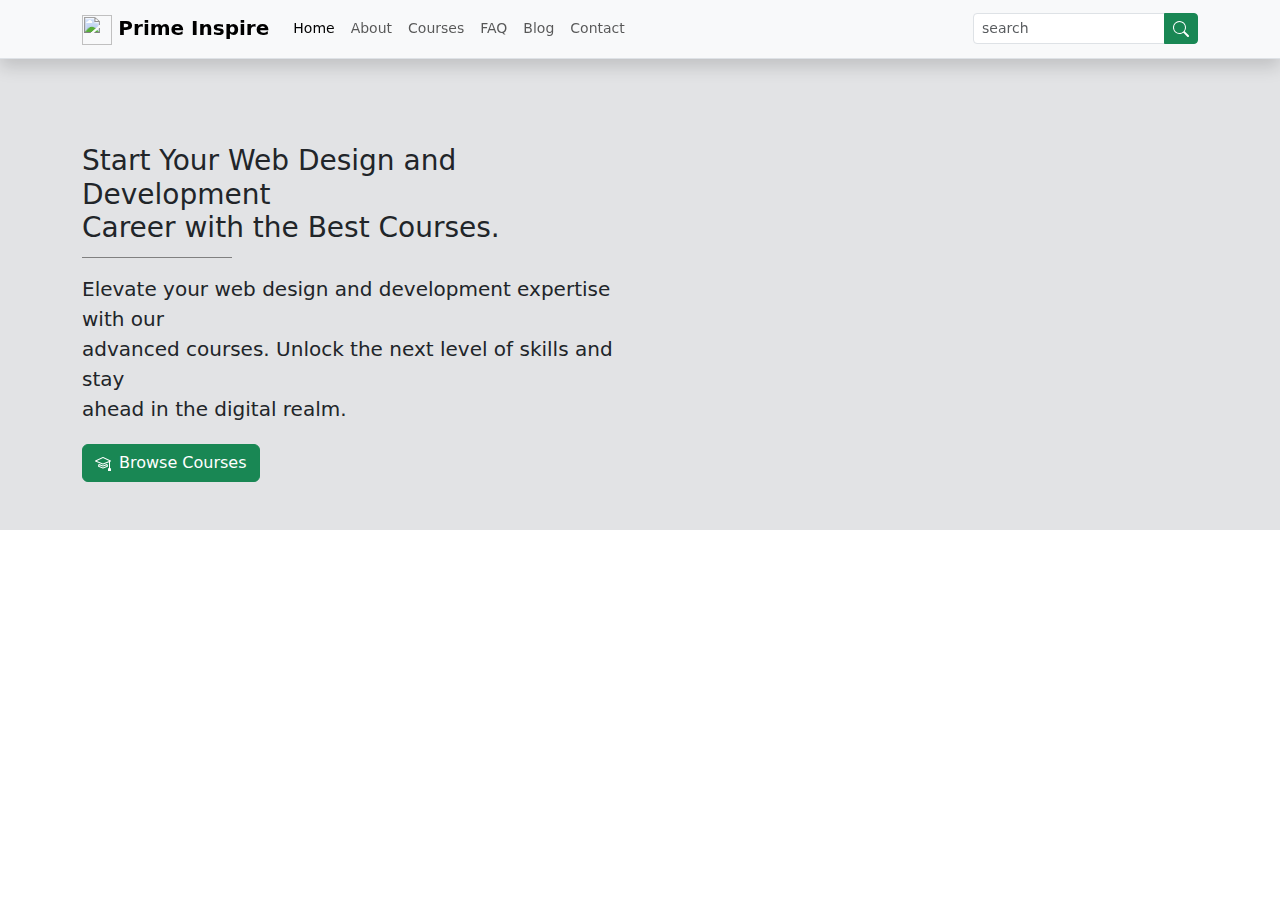
==== Education_03/index.html @ b8c3d1b9 "responsive home banner" ====
<!DOCTYPE html>
<html lang="en">
<head>
    <meta charset="UTF-8">
    <meta name="viewport" content="width=device-width, initial-scale=1.0">
    <title>Home</title>
    <link rel="stylesheet" href="https://cdn.jsdelivr.net/npm/bootstrap@5.3.2/dist/css/bootstrap.min.css">
    <link rel="stylesheet" href="style.css">
</head>
<body>
    <!-- Navbar -->
    <nav class="navbar navbar-expand-lg shadow bg-light fixed-top border-bottom small blur-filter">
        <div class="container">
            <a href="index.html" class="navbar-brand">
                <img class="" src="https://i0.wp.com/primeinspire.com/wp-content/uploads/2021/06/Logo.png" alt="">
                <strong>Prime Inspire</strong>
            </a>
            <button
                class="navbar-toggler border-0"
                type="button"
                data-bs-toggle="collapse"
                data-bs-target="#navbar-content"
                aria-controls="navbar-content"
                aria-expanded="false"
                aria-label="Toggle Navigation"

            >
            <span class="navbar-toggler-icon"></span>

            </button>

            <div class="collapse navbar-collapse" id="navbar-content">
                <ul class="navbar-nav me-auto mb-2 mb-lg-0">
                    <li class="nav-item">
                        <a href="index.html" class="nav-link active" aria-current="page">Home</a>
                    </li>
                    <li class="nav-item">
                        <a href="about.html" class="nav-link">About</a>
                    </li>
                    <li class="nav-item">
                        <a href="courses.html" class="nav-link">Courses</a>
                    </li>
                    <li class="nav-item">
                        <a href="faq.html" class="nav-link">FAQ</a>
                    </li>
                    <li class="nav-item">
                        <a href="blog.html" class="nav-link">Blog</a>
                    </li>
                    <li class="nav-item">
                        <a href="contact.html" class="nav-link">Contact</a>
                    </li>
                </ul>
                <form action="" class="d-flex">
                    <div class="input-group">
                        <input type="search" class="form-control form-control-sm" placeholder="search"  name="" id="">
                        <button type="submit" class="btn btn-sm btn-success"><svg xmlns="http://www.w3.org/2000/svg" width="16" height="16" fill="currentColor" class="bi bi-search" viewBox="0 0 16 16">
                            <path d="M11.742 10.344a6.5 6.5 0 1 0-1.397 1.398h-.001c.03.04.062.078.098.115l3.85 3.85a1 1 0 0 0 1.415-1.414l-3.85-3.85a1.007 1.007 0 0 0-.115-.1zM12 6.5a5.5 5.5 0 1 1-11 0 5.5 5.5 0 0 1 11 0"/>
                          </svg></button>
                    </div>
                </form>
            </div>
        </div>
    </nav>

    <!-- Home banner -->
    <section class="my-5 bg-secondary-subtle">
        <div class="container">
            <div class="row my-5 g-2">
                <div class="col-md-6 my-2 my-md-5 ">
                    <h1 class="fw-light fs-3 pt-5 pb-1">Start Your Web Design and Development<br> Career with the Best Courses.</h1>
                    <div  style="width:150px; height:1px; background-color:grey;"></div>
                    <p class="pt-3 pb-1 fs-5 fw-light">Elevate your web design and development expertise with our<br> advanced courses. Unlock the next level of skills and stay<br>ahead in the digital realm.</p>
                    <button type="button" class="btn btn-md btn-success "><svg class="me-2" xmlns="http://www.w3.org/2000/svg" width="16" height="16" fill="currentColor" class="bi bi-mortarboard" viewBox="0 0 16 16">
                        <path d="M8.211 2.047a.5.5 0 0 0-.422 0l-7.5 3.5a.5.5 0 0 0 .025.917l7.5 3a.5.5 0 0 0 .372 0L14 7.14V13a1 1 0 0 0-1 1v2h3v-2a1 1 0 0 0-1-1V6.739l.686-.275a.5.5 0 0 0 .025-.917l-7.5-3.5ZM8 8.46 1.758 5.965 8 3.052l6.242 2.913z"/>
                        <path d="M4.176 9.032a.5.5 0 0 0-.656.327l-.5 1.7a.5.5 0 0 0 .294.605l4.5 1.8a.5.5 0 0 0 .372 0l4.5-1.8a.5.5 0 0 0 .294-.605l-.5-1.7a.5.5 0 0 0-.656-.327L8 10.466zm-.068 1.873.22-.748 3.496 1.311a.5.5 0 0 0 .352 0l3.496-1.311.22.748L8 12.46l-3.892-1.556Z"/>
                      </svg>Browse Courses</button>
                </div>
                <div class="col-md-6 mt-2 mb-5 my-md-5 d-flex justify-items-center align-items-center">
                    <img class="rounded img-fluid" src="https://source.unsplash.com/random/700x350" alt="">
                </div>
            </div>
        </div>
        
    </section>
    <script src="https://cdn.jsdelivr.net/npm/bootstrap@5.3.2/dist/js/bootstrap.bundle.min.js"></script>
</body>
</html>
---- Education_03/style.css ----
.navbar-brand img{
width: 30px;
height: 30px;

}
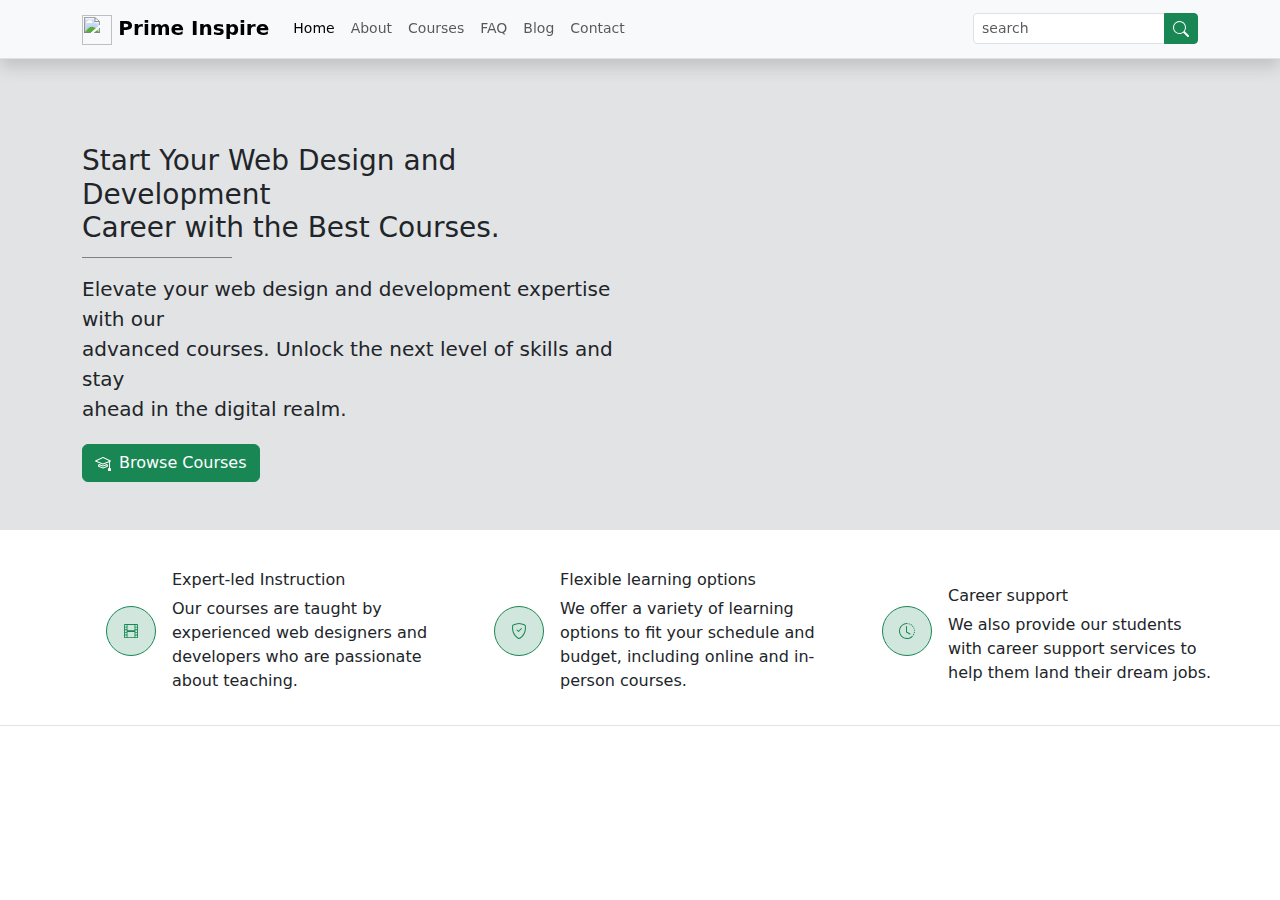
==== commit 28f521a5: "Home facility" ====
--- a/Education_03/index.html
+++ b/Education_03/index.html
@@ -63,9 +63,9 @@
     </nav>
 
     <!-- Home banner -->
-    <section class="my-5 bg-secondary-subtle">
+    <section class="mt-5 bg-secondary-subtle">
         <div class="container">
-            <div class="row my-5 g-2">
+            <div class="row mt-5 mb-4 g-2">
                 <div class="col-md-6 my-2 my-md-5 ">
                     <h1 class="fw-light fs-3 pt-5 pb-1">Start Your Web Design and Development<br> Career with the Best Courses.</h1>
                     <div  style="width:150px; height:1px; background-color:grey;"></div>
@@ -80,8 +80,56 @@
                 </div>
             </div>
         </div>
+    </section>
+
+    <!-- home facility -->
+    <section >
+        <div class="container">
+            <div class="row gx-5">
+                <div class="col-12 col-md-4 d-flex justify-content-around align-items-center px-5 ">
+                    <div class="col-1 rounded-pill bg-success-subtle d-flex justify-content-center align-items-center border border-1 border-success" style="width:50px; height:50px;">
+                        <svg class="text-success" xmlns="http://www.w3.org/2000/svg" width="14" height="14" fill="currentColor" class="bi bi-film" viewBox="0 0 16 16">
+                            <path d="M0 1a1 1 0 0 1 1-1h14a1 1 0 0 1 1 1v14a1 1 0 0 1-1 1H1a1 1 0 0 1-1-1zm4 0v6h8V1zm8 8H4v6h8zM1 1v2h2V1zm2 3H1v2h2zM1 7v2h2V7zm2 3H1v2h2zm-2 3v2h2v-2zM15 1h-2v2h2zm-2 3v2h2V4zm2 3h-2v2h2zm-2 3v2h2v-2zm2 3h-2v2h2z"/>
+                          </svg>
+                    </div>
+                    <div class=" col-11 ms-3 mt-3">
+                        <h1 class="fs-6">Expert-led Instruction</h1>
+                        <p class=" fw-light">Our courses are taught by experienced web designers and developers who are passionate about teaching.</p>
+                    </div>
+                </div>
+
+                <div class="col-12 col-md-4 d-flex justify-content-around align-items-center px-5 ">
+                    <div class="col-1  rounded-pill bg-success-subtle d-flex justify-content-center align-items-center border border-1 border-success" style="width:50px; height:50px;">
+                        <svg class="text-success" xmlns="http://www.w3.org/2000/svg" width="16" height="16" fill="currentColor" class="bi bi-shield-check" viewBox="0 0 16 16">
+                            <path d="M5.338 1.59a61.44 61.44 0 0 0-2.837.856.481.481 0 0 0-.328.39c-.554 4.157.726 7.19 2.253 9.188a10.725 10.725 0 0 0 2.287 2.233c.346.244.652.42.893.533.12.057.218.095.293.118a.55.55 0 0 0 .101.025.615.615 0 0 0 .1-.025c.076-.023.174-.061.294-.118.24-.113.547-.29.893-.533a10.726 10.726 0 0 0 2.287-2.233c1.527-1.997 2.807-5.031 2.253-9.188a.48.48 0 0 0-.328-.39c-.651-.213-1.75-.56-2.837-.855C9.552 1.29 8.531 1.067 8 1.067c-.53 0-1.552.223-2.662.524zM5.072.56C6.157.265 7.31 0 8 0s1.843.265 2.928.56c1.11.3 2.229.655 2.887.87a1.54 1.54 0 0 1 1.044 1.262c.596 4.477-.787 7.795-2.465 9.99a11.775 11.775 0 0 1-2.517 2.453 7.159 7.159 0 0 1-1.048.625c-.28.132-.581.24-.829.24s-.548-.108-.829-.24a7.158 7.158 0 0 1-1.048-.625 11.777 11.777 0 0 1-2.517-2.453C1.928 10.487.545 7.169 1.141 2.692A1.54 1.54 0 0 1 2.185 1.43 62.456 62.456 0 0 1 5.072.56"/>
+                            <path d="M10.854 5.146a.5.5 0 0 1 0 .708l-3 3a.5.5 0 0 1-.708 0l-1.5-1.5a.5.5 0 1 1 .708-.708L7.5 7.793l2.646-2.647a.5.5 0 0 1 .708 0z"/>
+                          </svg>
+                    </div>
+                    <div class=" col-11  ms-3 mt-3">
+                        <h1 class="fs-6">Flexible learning options</h1>
+                        <p class=" fw-light">We offer a variety of learning options to fit your schedule and budget, including online and in-person courses.</p>
+                    </div>
+                </div>
+                <div class="col-12 col-md-4 d-flex justify-content-around align-items-center  px-5">
+                    <div class="col-1 rounded-pill bg-success-subtle d-flex justify-content-center align-items-center border border-1 border-success" style="width:50px; height:50px;">
+                        <svg class="text-success" xmlns="http://www.w3.org/2000/svg" width="16" height="16" fill="currentColor" class="bi bi-clock-history" viewBox="0 0 16 16">
+                            <path d="M8.515 1.019A7 7 0 0 0 8 1V0a8 8 0 0 1 .589.022zm2.004.45a7.003 7.003 0 0 0-.985-.299l.219-.976c.383.086.76.2 1.126.342zm1.37.71a7.01 7.01 0 0 0-.439-.27l.493-.87a8.025 8.025 0 0 1 .979.654l-.615.789a6.996 6.996 0 0 0-.418-.302zm1.834 1.79a6.99 6.99 0 0 0-.653-.796l.724-.69c.27.285.52.59.747.91l-.818.576zm.744 1.352a7.08 7.08 0 0 0-.214-.468l.893-.45a7.976 7.976 0 0 1 .45 1.088l-.95.313a7.023 7.023 0 0 0-.179-.483m.53 2.507a6.991 6.991 0 0 0-.1-1.025l.985-.17c.067.386.106.778.116 1.17l-1 .025zm-.131 1.538c.033-.17.06-.339.081-.51l.993.123a7.957 7.957 0 0 1-.23 1.155l-.964-.267c.046-.165.086-.332.12-.501zm-.952 2.379c.184-.29.346-.594.486-.908l.914.405c-.16.36-.345.706-.555 1.038l-.845-.535m-.964 1.205c.122-.122.239-.248.35-.378l.758.653a8.073 8.073 0 0 1-.401.432l-.707-.707z"/>
+                            <path d="M8 1a7 7 0 1 0 4.95 11.95l.707.707A8.001 8.001 0 1 1 8 0z"/>
+                            <path d="M7.5 3a.5.5 0 0 1 .5.5v5.21l3.248 1.856a.5.5 0 0 1-.496.868l-3.5-2A.5.5 0 0 1 7 9V3.5a.5.5 0 0 1 .5-.5"/>
+                          </svg>
+                    </div>
+                    <div class=" col-11 ms-3 mt-4">
+                        <h1 class="fs-6">Career support</h1>
+                        <p class=" fw-light">We also provide our students with career support services to help them land their dream jobs.</p>
+                    </div>
+                </div>               
+            </div>
+        </div>
         
     </section>
+
+    <!-- Horizontal Line -->
+    <div class="w-100 bg-secondary-subtle my-3" style="height:1px;"></div>
     <script src="https://cdn.jsdelivr.net/npm/bootstrap@5.3.2/dist/js/bootstrap.bundle.min.js"></script>
 </body>
 </html>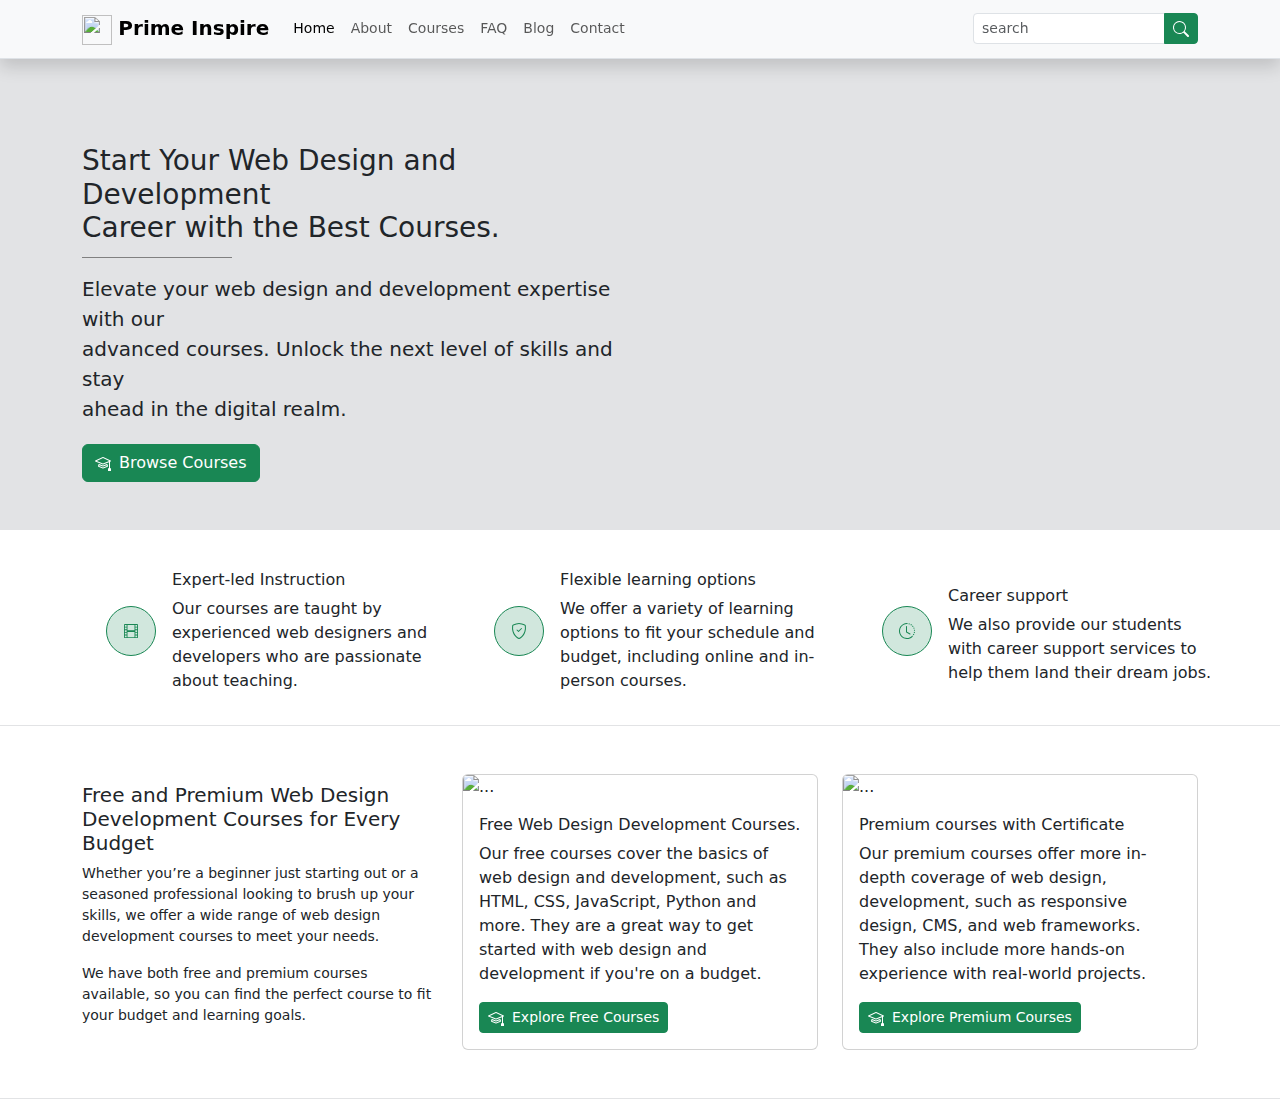
==== commit 67be87e2: "home courses" ====
--- a/Education_03/index.html
+++ b/Education_03/index.html
@@ -70,10 +70,10 @@
                     <h1 class="fw-light fs-3 pt-5 pb-1">Start Your Web Design and Development<br> Career with the Best Courses.</h1>
                     <div  style="width:150px; height:1px; background-color:grey;"></div>
                     <p class="pt-3 pb-1 fs-5 fw-light">Elevate your web design and development expertise with our<br> advanced courses. Unlock the next level of skills and stay<br>ahead in the digital realm.</p>
-                    <button type="button" class="btn btn-md btn-success "><svg class="me-2" xmlns="http://www.w3.org/2000/svg" width="16" height="16" fill="currentColor" class="bi bi-mortarboard" viewBox="0 0 16 16">
+                    <a href="#" class="btn btn-md btn-success "><svg class="me-2" xmlns="http://www.w3.org/2000/svg" width="16" height="16" fill="currentColor" class="bi bi-mortarboard" viewBox="0 0 16 16">
                         <path d="M8.211 2.047a.5.5 0 0 0-.422 0l-7.5 3.5a.5.5 0 0 0 .025.917l7.5 3a.5.5 0 0 0 .372 0L14 7.14V13a1 1 0 0 0-1 1v2h3v-2a1 1 0 0 0-1-1V6.739l.686-.275a.5.5 0 0 0 .025-.917l-7.5-3.5ZM8 8.46 1.758 5.965 8 3.052l6.242 2.913z"/>
                         <path d="M4.176 9.032a.5.5 0 0 0-.656.327l-.5 1.7a.5.5 0 0 0 .294.605l4.5 1.8a.5.5 0 0 0 .372 0l4.5-1.8a.5.5 0 0 0 .294-.605l-.5-1.7a.5.5 0 0 0-.656-.327L8 10.466zm-.068 1.873.22-.748 3.496 1.311a.5.5 0 0 0 .352 0l3.496-1.311.22.748L8 12.46l-3.892-1.556Z"/>
-                      </svg>Browse Courses</button>
+                      </svg>Browse Courses</a>
                 </div>
                 <div class="col-md-6 mt-2 mb-5 my-md-5 d-flex justify-items-center align-items-center">
                     <img class="rounded img-fluid" src="https://source.unsplash.com/random/700x350" alt="">
@@ -130,6 +130,51 @@
 
     <!-- Horizontal Line -->
     <div class="w-100 bg-secondary-subtle my-3" style="height:1px;"></div>
+
+    <!-- Home courses -->
+    <section>
+        <div class="container my-5">
+            <div class="row g-4">
+                <div class="col-md-4 d-flex justify-content-center align-items-center">
+                    <div class="">
+                        <h5 class="fw-normal">Free and Premium Web Design Development Courses for Every Budget</h5>
+                        <p class="small">Whether you’re a beginner just starting out or a seasoned professional looking to brush up your skills, we offer a wide range of web design development courses to meet your needs.</p>
+                        <p class="small">We have both free and premium courses available, so you can find the perfect course to fit your budget and learning goals.</p>
+                    </div>
+                </div>
+                <div class="col-md-4">
+                    <div class="card">
+                        <img src="https://source.unsplash.com/random/700x350" class="card-img-top" alt="...">
+                        <div class="card-body">
+                          <h5 class="card-title fs-6">Free Web Design Development Courses.</h5>
+                          <p class="card-text fs-6">Our free courses cover the basics of web design and development, such as HTML, CSS, JavaScript, Python and more. They are a great way to get started with web design and development if you're on a budget.</p>
+                          <a href="#" class="btn btn-sm btn-success "><svg class="me-2" xmlns="http://www.w3.org/2000/svg" width="16" height="16" fill="currentColor" class="bi bi-mortarboard" viewBox="0 0 16 16">
+                            <path d="M8.211 2.047a.5.5 0 0 0-.422 0l-7.5 3.5a.5.5 0 0 0 .025.917l7.5 3a.5.5 0 0 0 .372 0L14 7.14V13a1 1 0 0 0-1 1v2h3v-2a1 1 0 0 0-1-1V6.739l.686-.275a.5.5 0 0 0 .025-.917l-7.5-3.5ZM8 8.46 1.758 5.965 8 3.052l6.242 2.913z"/>
+                            <path d="M4.176 9.032a.5.5 0 0 0-.656.327l-.5 1.7a.5.5 0 0 0 .294.605l4.5 1.8a.5.5 0 0 0 .372 0l4.5-1.8a.5.5 0 0 0 .294-.605l-.5-1.7a.5.5 0 0 0-.656-.327L8 10.466zm-.068 1.873.22-.748 3.496 1.311a.5.5 0 0 0 .352 0l3.496-1.311.22.748L8 12.46l-3.892-1.556Z"/>
+                          </svg>Explore Free Courses</a>
+                        </div>
+                      </div>
+                </div>
+                <div class="col-md-4">
+                    <div class="card" >
+                        <img src="https://source.unsplash.com/random/700x350" class="card-img-top" alt="...">
+                        <div class="card-body">
+                          <h5 class="card-title fs-6">Premium courses with Certificate</h5>
+                          <p class="card-text fs-6">Our premium courses offer more in-depth coverage of web design, development, such as responsive design, CMS, and web frameworks. They also include more hands-on experience with real-world projects.</p>
+                          <a href="#" class="btn btn-sm btn-success "><svg class="me-2" xmlns="http://www.w3.org/2000/svg" width="16" height="16" fill="currentColor" class="bi bi-mortarboard" viewBox="0 0 16 16">
+                            <path d="M8.211 2.047a.5.5 0 0 0-.422 0l-7.5 3.5a.5.5 0 0 0 .025.917l7.5 3a.5.5 0 0 0 .372 0L14 7.14V13a1 1 0 0 0-1 1v2h3v-2a1 1 0 0 0-1-1V6.739l.686-.275a.5.5 0 0 0 .025-.917l-7.5-3.5ZM8 8.46 1.758 5.965 8 3.052l6.242 2.913z"/>
+                            <path d="M4.176 9.032a.5.5 0 0 0-.656.327l-.5 1.7a.5.5 0 0 0 .294.605l4.5 1.8a.5.5 0 0 0 .372 0l4.5-1.8a.5.5 0 0 0 .294-.605l-.5-1.7a.5.5 0 0 0-.656-.327L8 10.466zm-.068 1.873.22-.748 3.496 1.311a.5.5 0 0 0 .352 0l3.496-1.311.22.748L8 12.46l-3.892-1.556Z"/>
+                          </svg>Explore Premium Courses</a>
+                        </div>
+                      </div>
+                </div>
+            </div>
+
+        </div>
+    </section>
+
+        <!-- Horizontal Line -->
+        <div class="w-100 bg-secondary-subtle " style="height:1px;"></div>
     <script src="https://cdn.jsdelivr.net/npm/bootstrap@5.3.2/dist/js/bootstrap.bundle.min.js"></script>
 </body>
 </html>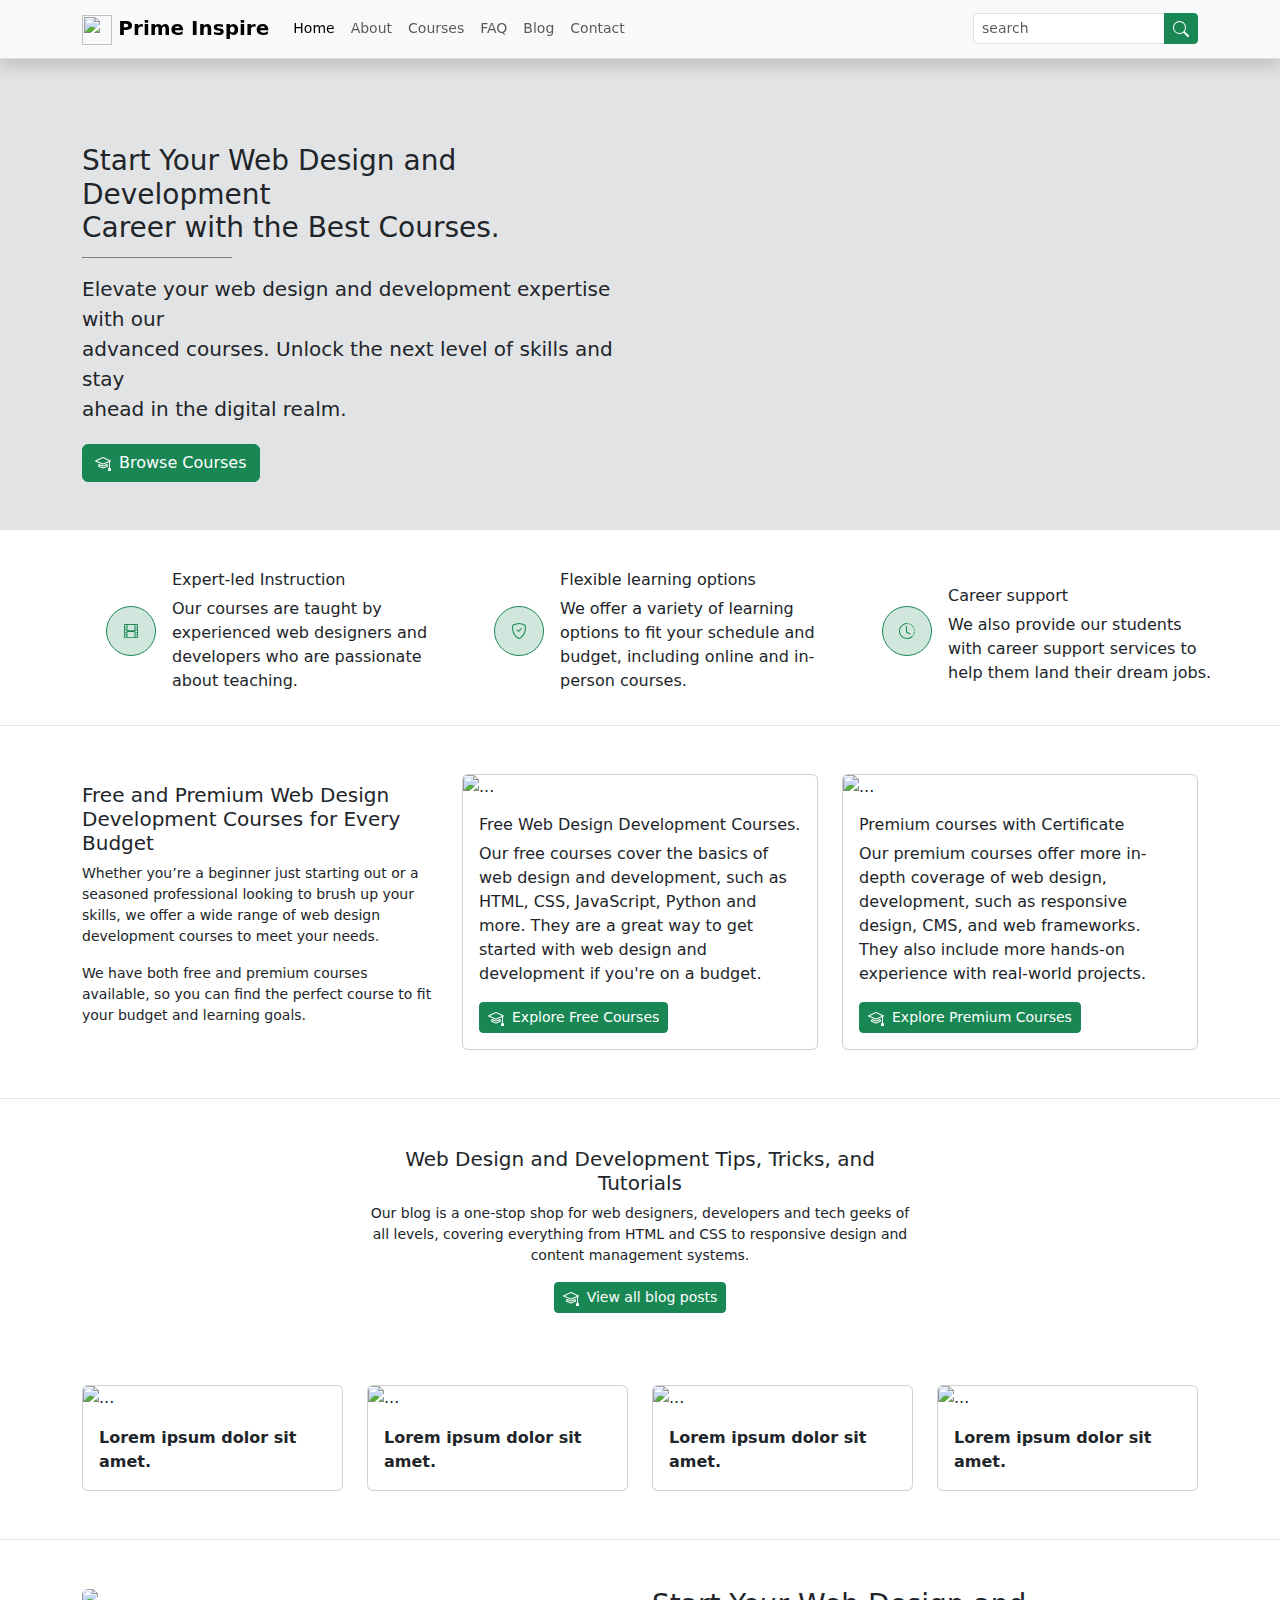
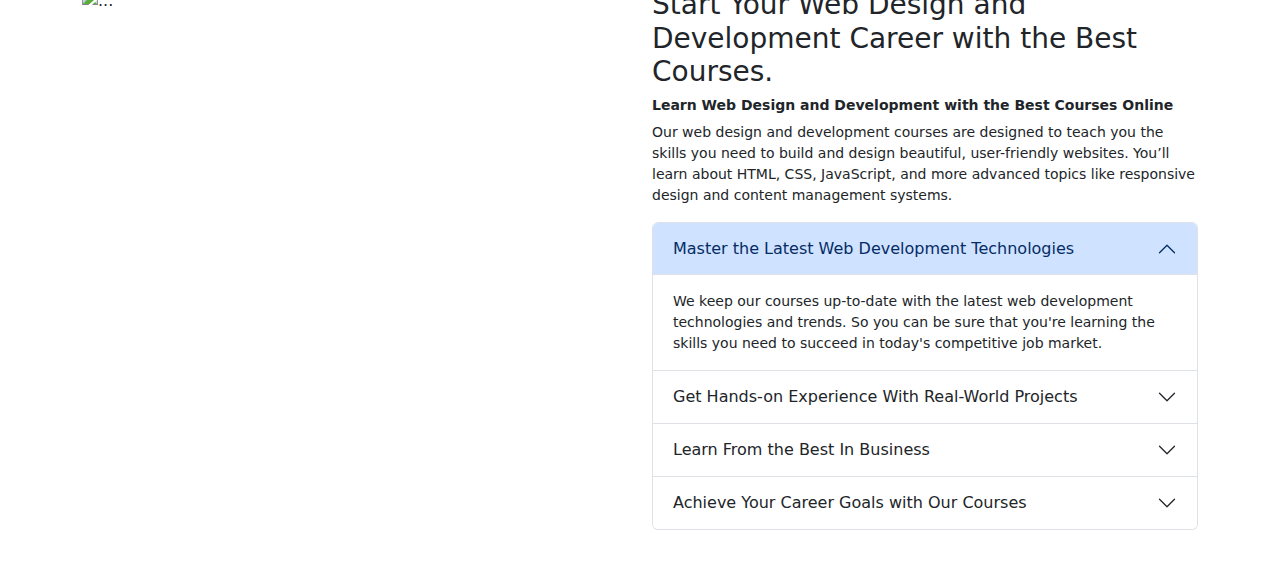
==== commit 2ed8e981: "Start your career - home" ====
--- a/Education_03/index.html
+++ b/Education_03/index.html
@@ -175,6 +175,128 @@
 
         <!-- Horizontal Line -->
         <div class="w-100 bg-secondary-subtle " style="height:1px;"></div>
+
+        <!-- Home Blogs -->
+        <section>
+            <div class="container mb-5">
+                <div class="row g-4">
+                    <div class="col-md-12 d-flex justify-content-center py-5  text-center">
+                        <div class="col-md-6 ">
+                            <h5>Web Design and Development Tips, Tricks, and Tutorials</h5>
+                            <p class="small">Our blog is a one-stop shop for web designers, developers and tech geeks of all levels, covering everything from HTML and CSS to responsive design and content management systems.</p>
+                                <a href="#" class="btn btn-sm btn-success "><svg class="me-2" xmlns="http://www.w3.org/2000/svg" width="16" height="16" fill="currentColor" class="bi bi-mortarboard" viewBox="0 0 16 16">
+                                    <path d="M8.211 2.047a.5.5 0 0 0-.422 0l-7.5 3.5a.5.5 0 0 0 .025.917l7.5 3a.5.5 0 0 0 .372 0L14 7.14V13a1 1 0 0 0-1 1v2h3v-2a1 1 0 0 0-1-1V6.739l.686-.275a.5.5 0 0 0 .025-.917l-7.5-3.5ZM8 8.46 1.758 5.965 8 3.052l6.242 2.913z"/>
+                                    <path d="M4.176 9.032a.5.5 0 0 0-.656.327l-.5 1.7a.5.5 0 0 0 .294.605l4.5 1.8a.5.5 0 0 0 .372 0l4.5-1.8a.5.5 0 0 0 .294-.605l-.5-1.7a.5.5 0 0 0-.656-.327L8 10.466zm-.068 1.873.22-.748 3.496 1.311a.5.5 0 0 0 .352 0l3.496-1.311.22.748L8 12.46l-3.892-1.556Z"/>
+                                  </svg>View all blog posts</a>
+                           
+                        </div>
+                    </div>
+                    <div class="col-md-3 ">
+                        <div class="card">
+                        <img src="https://source.unsplash.com/random/700x350" class="card-img-top" alt="...">
+                        <div class="card-body">
+                          <p class="card-text fw-semibold">Lorem ipsum dolor sit amet.</p>
+                        </div>
+                      </div></div>
+                    <div class="col-md-3 ">
+                        <div class="card">
+                            <img src="https://source.unsplash.com/random/700x350" class="card-img-top" alt="...">
+                            <div class="card-body">
+                              <p class="card-text fw-semibold">Lorem ipsum dolor sit amet.</p>
+                            </div>
+                          </div>
+                    </div>
+                    <div class="col-md-3 ">
+                        <div class="card">
+                            <img src="https://source.unsplash.com/random/700x350" class="card-img-top" alt="...">
+                            <div class="card-body">
+                              <p class="card-text fw-semibold">Lorem ipsum dolor sit amet.</p>
+                            </div>
+                          </div>
+                    </div>
+                    <div class="col-md-3 ">
+                        <div class="card" >
+                            <img src="https://source.unsplash.com/random/700x350" class="card-img-top" alt="...">
+                            <div class="card-body">
+                              <p class="card-text fw-semibold">Lorem ipsum dolor sit amet.</p>
+                            </div>
+                          </div>
+                    </div>
+                </div>
+            </div>
+        </section>
+
+         <!-- Horizontal Line -->
+         <div class="w-100 bg-secondary-subtle " style="height:1px;"></div>
+
+        <!-- Start your career -->
+        <section class="my-5">
+            <div class="container">
+                <div class="row">
+                    <div class="col-md-6 ">
+                        <img src="https://source.unsplash.com/random/700x350" class="rounded img-fluid" alt="...">
+                    </div>
+                    <div class="col-md-6">
+                        <div>
+                            <h1 class="fw-light fs-3">Start Your Web Design and Development Career with the Best Courses.</h1>
+                            <h6 class="fw-bold small">Learn Web Design and Development with the Best Courses Online</h6>
+                            <p class="small">Our web design and development courses are designed to teach you the skills you need to build and design beautiful, user-friendly websites. You’ll learn about HTML, CSS, JavaScript, and more advanced topics like responsive design and content management systems.</p>
+                            <div class="accordion" id="accordionExample">
+                                <div class="accordion-item">
+                                  <h2 class="accordion-header">
+                                    <button class="accordion-button" type="button" data-bs-toggle="collapse" data-bs-target="#collapseOne" aria-expanded="true" aria-controls="collapseOne">
+                                      Master the Latest Web Development Technologies
+                                    </button>
+                                  </h2>
+                                  <div id="collapseOne" class="accordion-collapse collapse show" data-bs-parent="#accordionExample">
+                                    <div class="accordion-body  py-0 mt-3">
+                                        <p class="small">We keep our courses up-to-date with the latest web development technologies and trends. So you can be sure that you're learning the skills you need to succeed in today's competitive job market.
+                                        </p>
+                                    </div>
+                                  </div>
+                                </div>
+                                <div class="accordion-item">
+                                  <h2 class="accordion-header">
+                                    <button class="accordion-button collapsed" type="button" data-bs-toggle="collapse" data-bs-target="#collapseTwo" aria-expanded="false" aria-controls="collapseTwo">
+                                      Get Hands-on Experience With Real-World Projects
+                                    </button>
+                                  </h2>
+                                  <div id="collapseTwo" class="accordion-collapse collapse" data-bs-parent="#accordionExample">
+                                    <div class="accordion-body py-0 mt-3">
+                                        <p class="small">Our courses are designed to give you hands-on experience with real-world web design and development projects. You'll build your own portfolio of websites and web applications, which you can use to showcase your skills to potential employers.</p>
+                                    </div>
+                                  </div>
+                                </div>
+                                <div class="accordion-item">
+                                  <h2 class="accordion-header">
+                                    <button class="accordion-button collapsed" type="button" data-bs-toggle="collapse" data-bs-target="#collapseThree" aria-expanded="false" aria-controls="collapseThree">
+                                      Learn From the Best In Business
+                                    </button>
+                                  </h2>
+                                  <div id="collapseThree" class="accordion-collapse collapse" data-bs-parent="#accordionExample">
+                                    <div class="accordion-body py-0 mt-3">
+                                        <p class="small">Our courses are taught by experienced web designers and developers who are passionate about teaching. You'll learn from the best and brightest in the industry, and you'll have the opportunity to learn from their real-world experience.</p>
+                                    </div>
+                                  </div>
+                                </div>
+                                <div class="accordion-item">
+                                    <h2 class="accordion-header">
+                                      <button class="accordion-button collapsed" type="button" data-bs-toggle="collapse" data-bs-target="#collapseFour" aria-expanded="false" aria-controls="collapseFour">
+                                        Achieve Your Career Goals with Our Courses
+                                      </button>
+                                    </h2>
+                                    <div id="collapseFour" class="accordion-collapse collapse" data-bs-parent="#accordionExample">
+                                      <div class="accordion-body py-0 mt-3">
+                                          <p class="small">Our web design and development courses can help you achieve your career goals. Whether you're looking to start a new career in web design and development or you want to advance your current career, our courses can help you get there.</p>
+                                      </div>
+                                    </div>
+                                  </div>
+                              </div>
+                        </div>
+                    </div>
+                </div>
+            </div>
+        </section>
     <script src="https://cdn.jsdelivr.net/npm/bootstrap@5.3.2/dist/js/bootstrap.bundle.min.js"></script>
 </body>
 </html>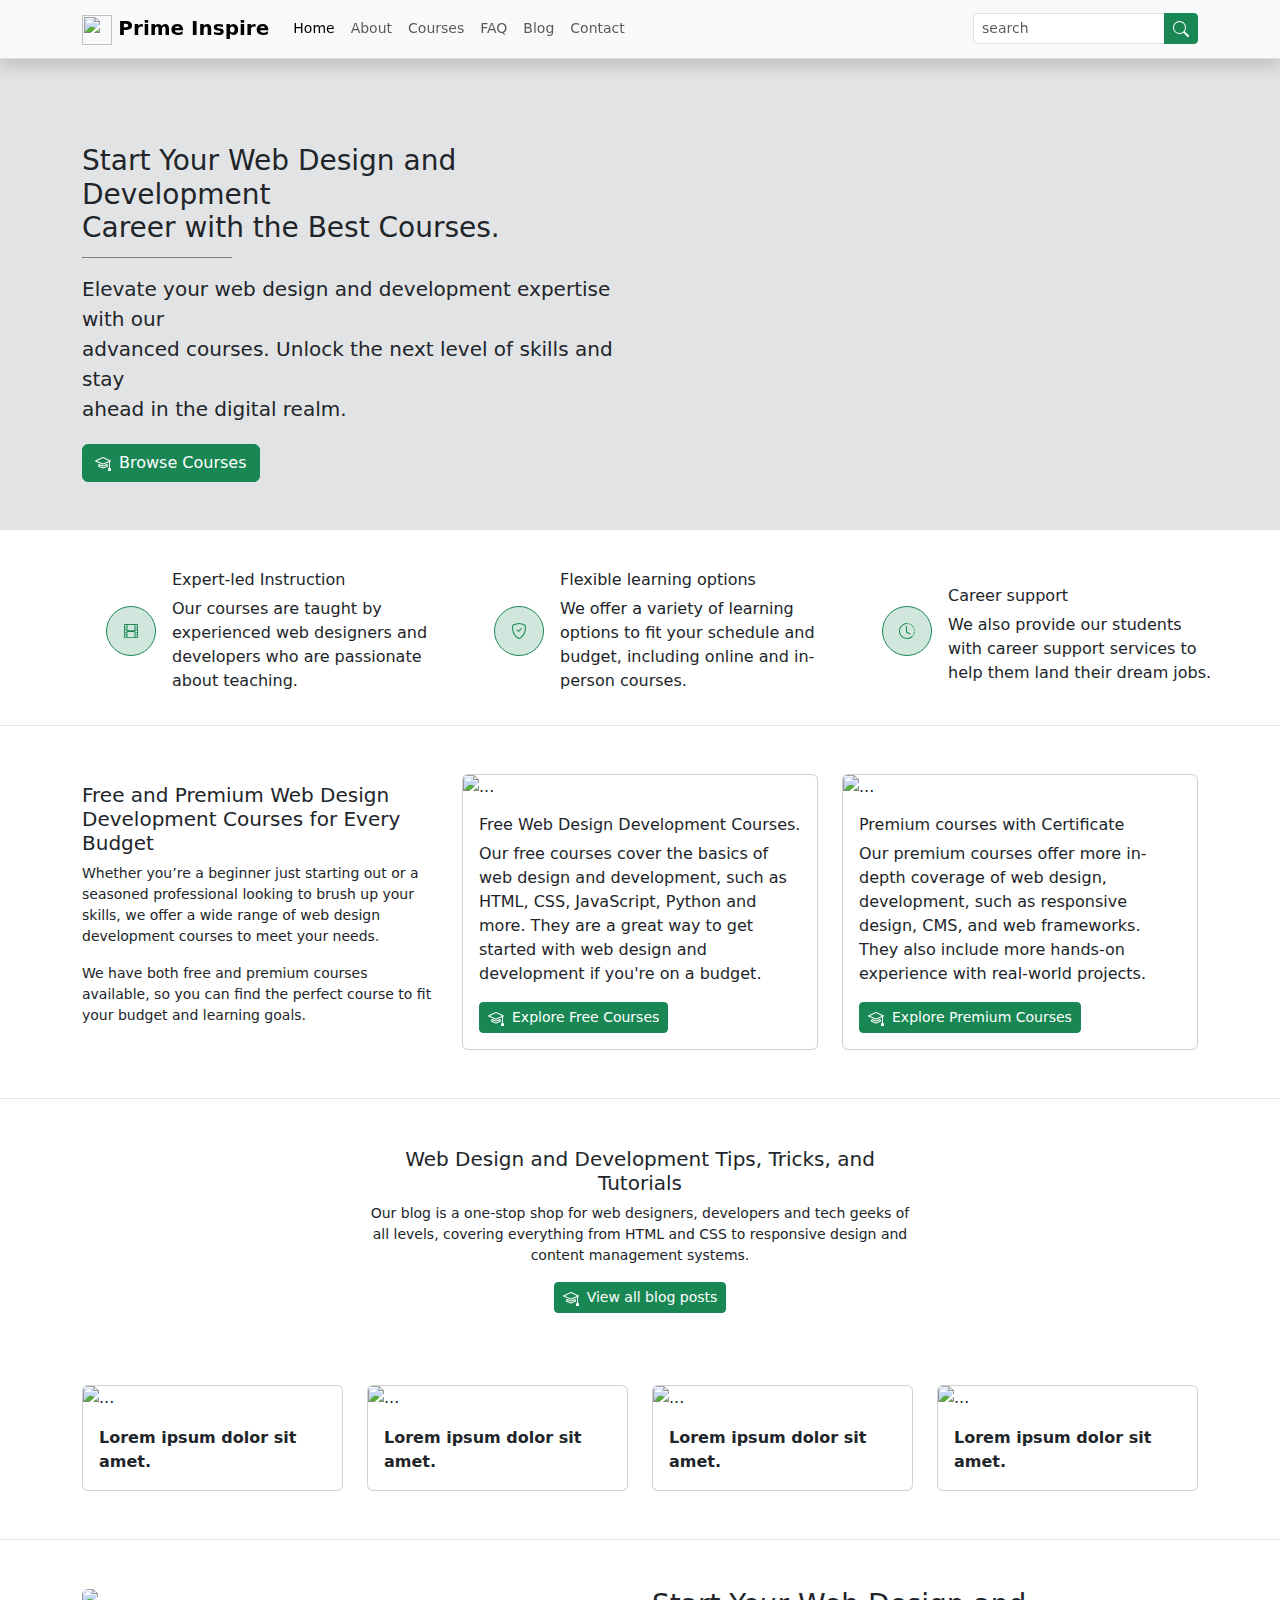
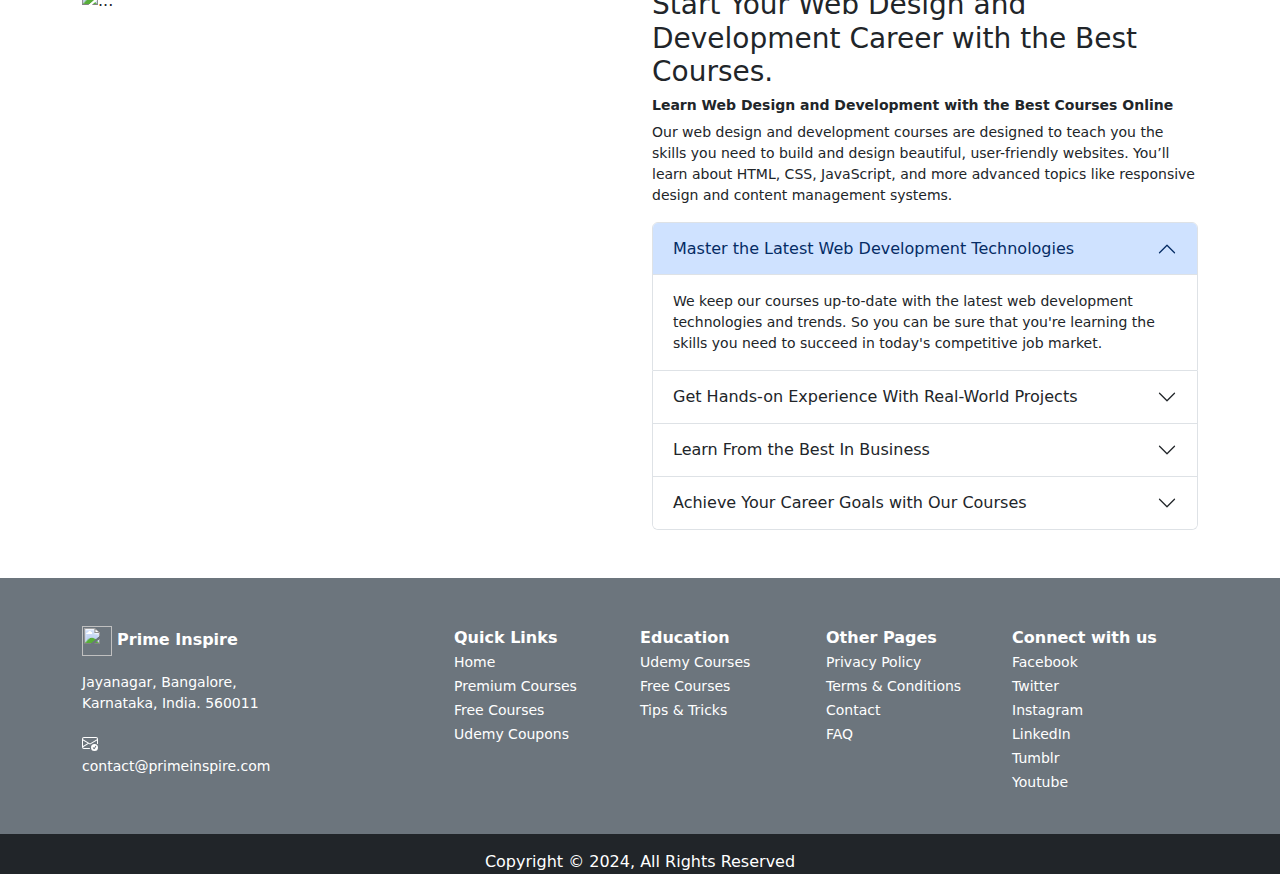
==== commit c9a86d4f: "Footer" ====
--- a/Education_03/index.html
+++ b/Education_03/index.html
@@ -238,7 +238,7 @@
                     </div>
                     <div class="col-md-6">
                         <div>
-                            <h1 class="fw-light fs-3">Start Your Web Design and Development Career with the Best Courses.</h1>
+                            <h1 class="fw-light fs-3 mt-3 mt-md-0">Start Your Web Design and Development Career with the Best Courses.</h1>
                             <h6 class="fw-bold small">Learn Web Design and Development with the Best Courses Online</h6>
                             <p class="small">Our web design and development courses are designed to teach you the skills you need to build and design beautiful, user-friendly websites. You’ll learn about HTML, CSS, JavaScript, and more advanced topics like responsive design and content management systems.</p>
                             <div class="accordion" id="accordionExample">
@@ -297,6 +297,84 @@
                 </div>
             </div>
         </section>
+
+        <!-- Footer -->
+        <footer>
+
+            <div class="row gx-1 ">
+                <div class="col-md-12 bg-secondary pt-5 pb-4">
+                    <div class="container">
+                        <div class="row gy-3 gx-0">
+                            <div class="col-md-2 text-white  px-0 mx-0">
+                                <div >
+                                    <a href="index.html" class="navbar-brand">
+                                        <img class="" src="https://i0.wp.com/primeinspire.com/wp-content/uploads/2021/06/Logo.png" alt="">
+                                        <strong class="text-white">Prime Inspire</strong>
+                                    </a>
+                                    <p class="small fw-light pt-3">Jayanagar, Bangalore,<br>
+
+                                        Karnataka, India.
+                                        
+                                        560011</p>
+                                    <a href="" class="small text-decoration-none text-white fw-light"><svg class="me-1" xmlns="http://www.w3.org/2000/svg" width="16" height="16" fill="currentColor" class="bi bi-envelope-check" viewBox="0 0 16 16">
+                                        <path d="M2 2a2 2 0 0 0-2 2v8.01A2 2 0 0 0 2 14h5.5a.5.5 0 0 0 0-1H2a1 1 0 0 1-.966-.741l5.64-3.471L8 9.583l7-4.2V8.5a.5.5 0 0 0 1 0V4a2 2 0 0 0-2-2zm3.708 6.208L1 11.105V5.383zM1 4.217V4a1 1 0 0 1 1-1h12a1 1 0 0 1 1 1v.217l-7 4.2z"/>
+                                        <path d="M16 12.5a3.5 3.5 0 1 1-7 0 3.5 3.5 0 0 1 7 0m-1.993-1.679a.5.5 0 0 0-.686.172l-1.17 1.95-.547-.547a.5.5 0 0 0-.708.708l.774.773a.75.75 0 0 0 1.174-.144l1.335-2.226a.5.5 0 0 0-.172-.686"/>
+                                      </svg>
+                                        contact@primeinspire.com</a>
+                                </div>
+                            </div>
+                           
+                            <div class="col-md-2 offset-md-2 ">
+                                <ul style="list-style:none;" class="px-0 mx-0">
+                                    <li class="fw-bold text-white">Quick Links</li>
+                                    <li><a class="text-decoration-none text-white small fw-light" href="#">Home</a></li>
+                                    <li><a class="text-decoration-none text-white small fw-light" href="#">Premium Courses</a></li>
+                                    <li><a  class="text-decoration-none text-white small fw-light" href="#">Free Courses</a></li>
+                                    <li><a class="text-decoration-none text-white small fw-light" href="#">Udemy Coupons</a></li>
+                                </ul>
+                            </div>
+                            <div class="col-md-2 px-0 mx-0 ">
+                                <ul style="list-style:none;" class="px-0 mx-0" >
+                                    <li class="fw-bold text-white">Education</li>
+                                    <li><a class="text-decoration-none text-white small fw-light" href="#">Udemy Courses</a></li>
+                                    <li><a class="text-decoration-none text-white small fw-light" href="#">Free Courses</a></li>
+                                    <li><a  class="text-decoration-none text-white small fw-light" href="#">Tips & Tricks</a></li>
+                                </ul>
+                            </div>
+                            <div class="col-md-2 px-0 mx-0 ">
+                                <ul style="list-style:none;" class="px-0 mx-0">
+                                    <li class="fw-bold text-white">Other Pages</li>
+                                    <li><a class="text-decoration-none text-white small fw-light" href="#">Privacy Policy</a></li>
+                                    <li><a class="text-decoration-none text-white small fw-light" href="#">Terms & Conditions</a></li>
+                                    <li><a  class="text-decoration-none text-white small fw-light" href="#">Contact</a></li>
+                                    <li><a class="text-decoration-none text-white small fw-light" href="#">FAQ</a></li>
+                                </ul>
+                            </div>
+                            <div class="col-md-2 px-0 mx-0">
+                                <ul style="list-style:none;" class="px-0 mx-0">
+                                    <li class="fw-bold text-white">Connect with us</li>
+                                    <li><a class="text-decoration-none text-white small fw-light" href="#">Facebook</a></li>
+                                    <li><a class="text-decoration-none text-white small fw-light" href="#">Twitter</a></li>
+                                    <li><a  class="text-decoration-none text-white small fw-light" href="#">Instagram</a></li>
+                                    <li><a class="text-decoration-none text-white small fw-light" href="#">LinkedIn</a></li>
+                                    <li><a class="text-decoration-none text-white small fw-light" href="#">Tumblr</a></li>
+                                    <li><a class="text-decoration-none text-white small fw-light" href="#">Youtube</a></li>
+                                </ul>
+                            </div>
+                           
+                        </div>
+                    </div>
+                      
+                </div>
+                    
+                </div>
+                <div class="col-md-12 bg-dark ">
+                    <div class="container text-center pt-3">
+                        <p class="text-white  ">Copyright &copy; 2024, All Rights Reserved</p>
+                    </div>
+                </div>
+            </div>
+        </footer>
     <script src="https://cdn.jsdelivr.net/npm/bootstrap@5.3.2/dist/js/bootstrap.bundle.min.js"></script>
 </body>
 </html>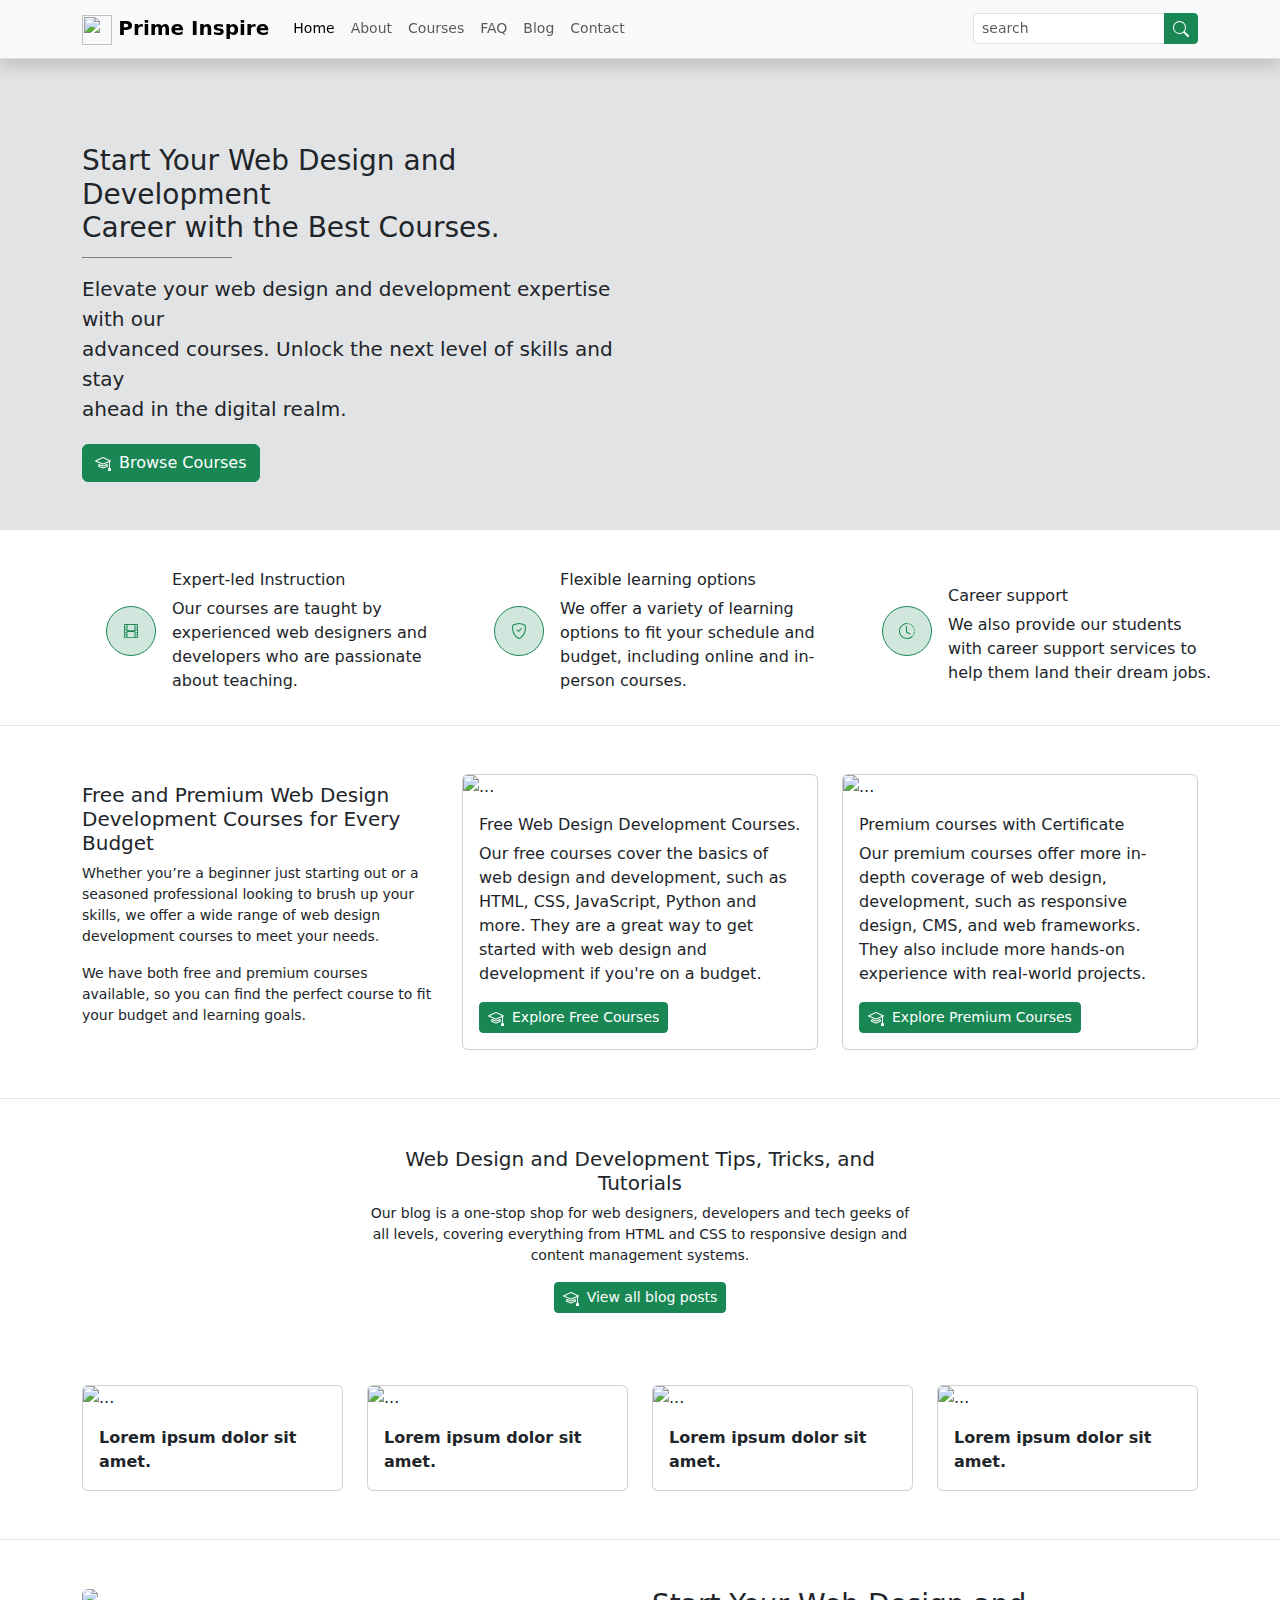
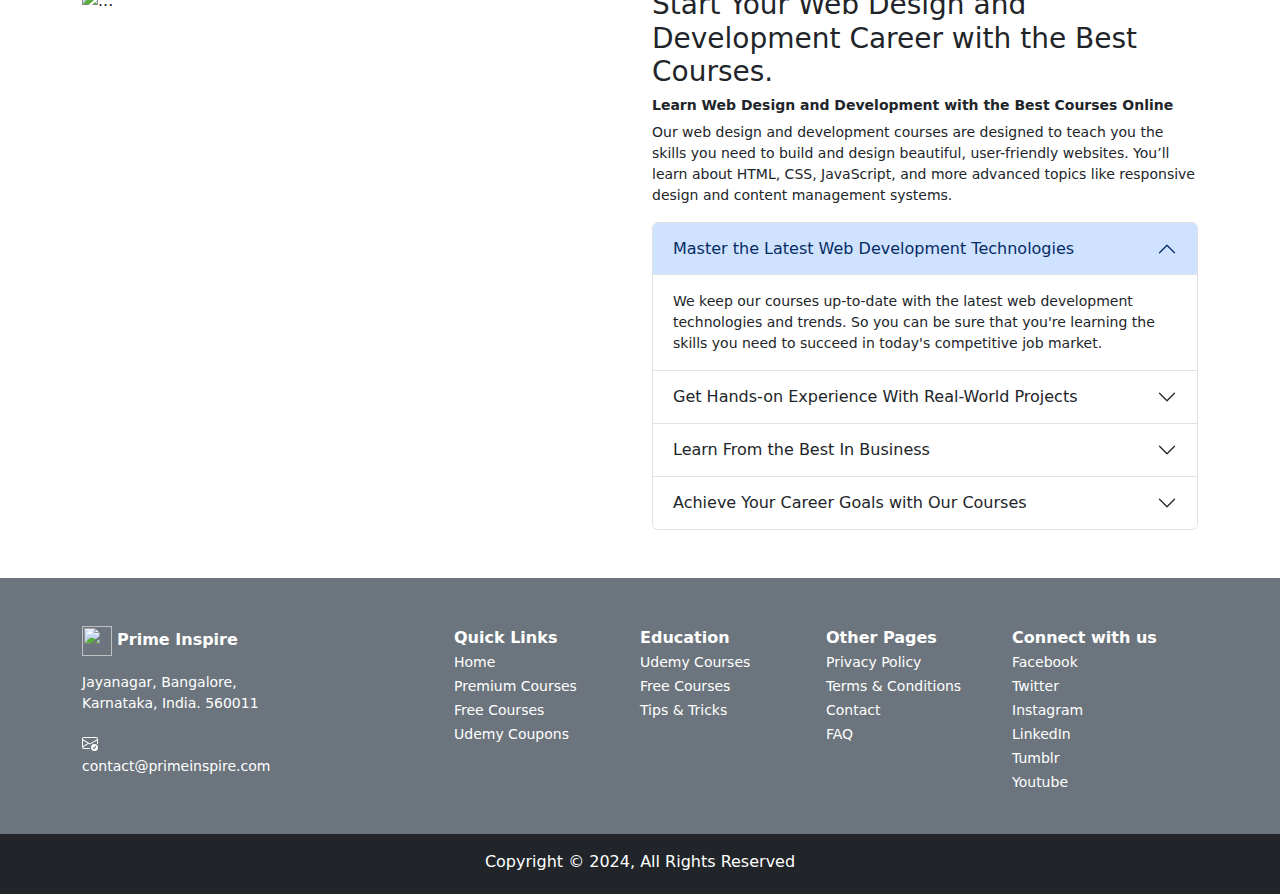
==== commit 3db3c81f: "Course Page" ====
--- a/Education_03/index.html
+++ b/Education_03/index.html
@@ -369,7 +369,7 @@
                     
                 </div>
                 <div class="col-md-12 bg-dark ">
-                    <div class="container text-center pt-3">
+                    <div class="container text-center pt-3 pb-1">
                         <p class="text-white  ">Copyright &copy; 2024, All Rights Reserved</p>
                     </div>
                 </div>
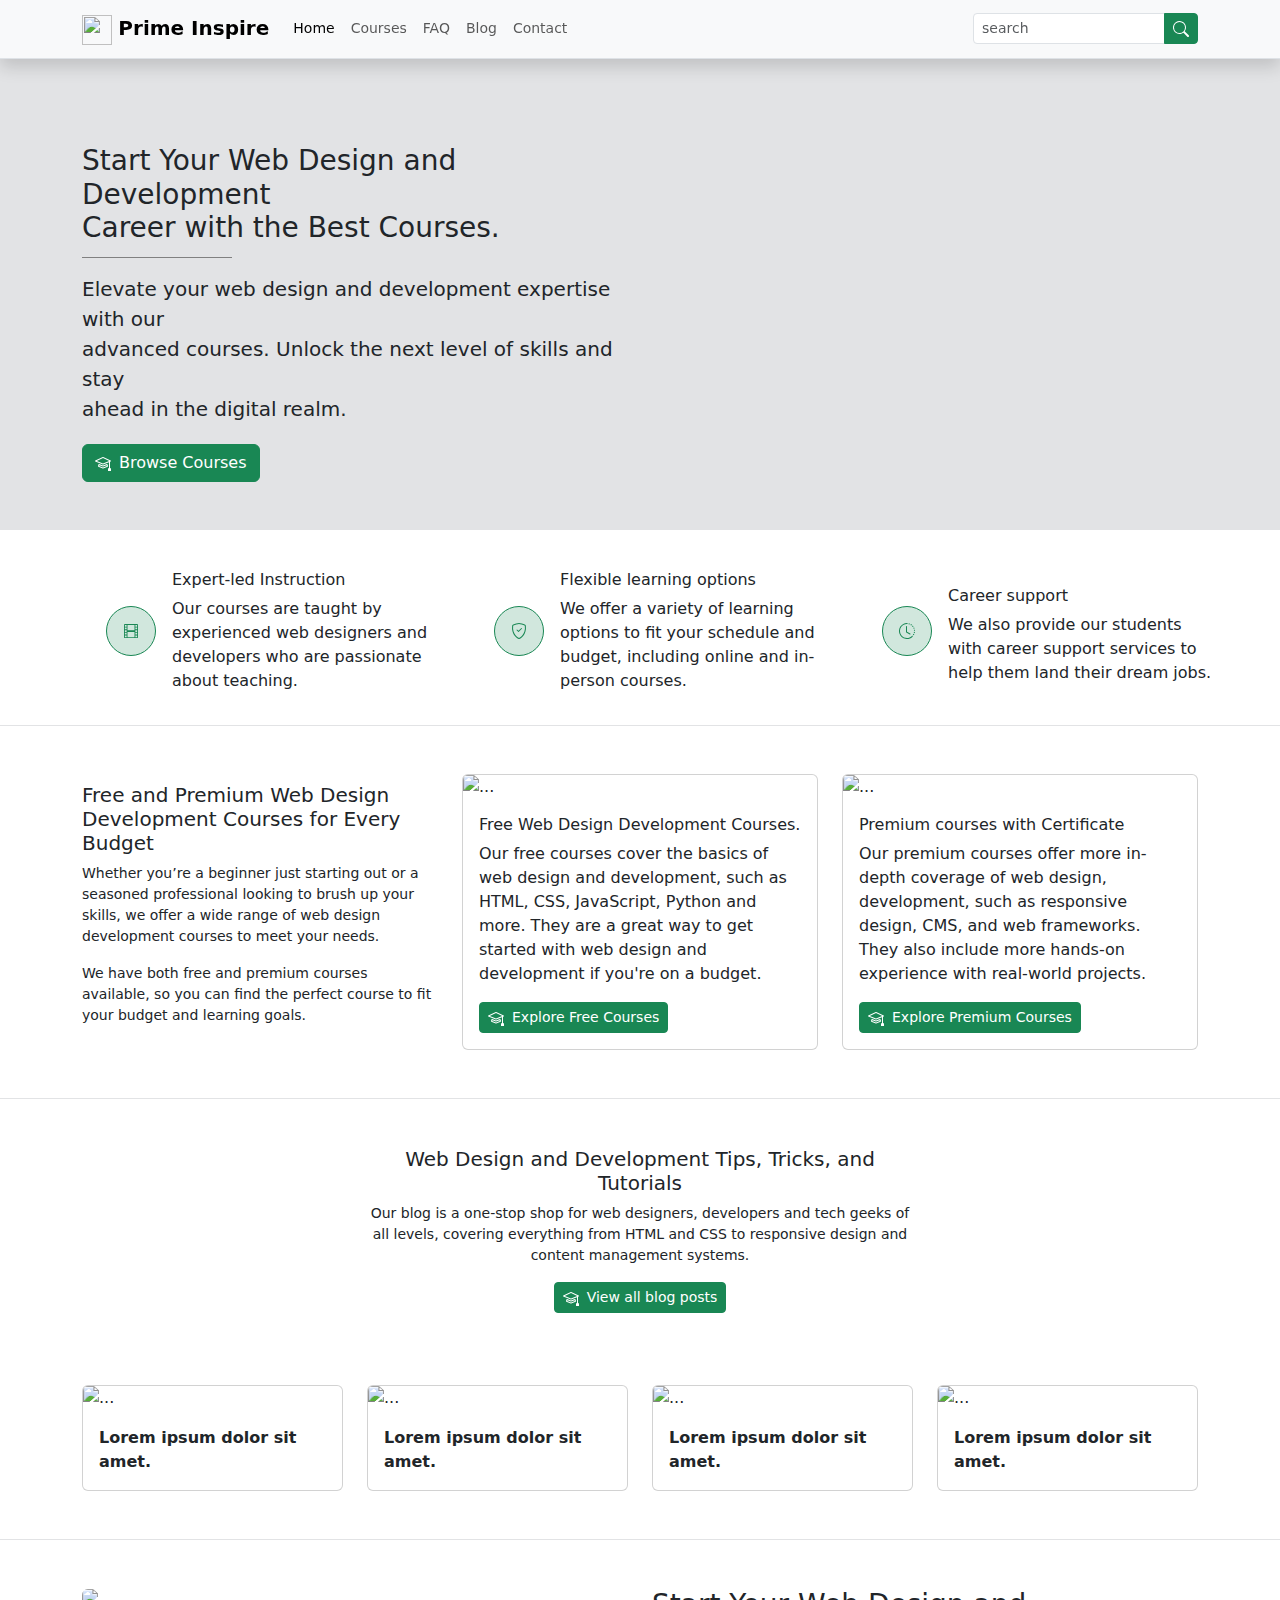
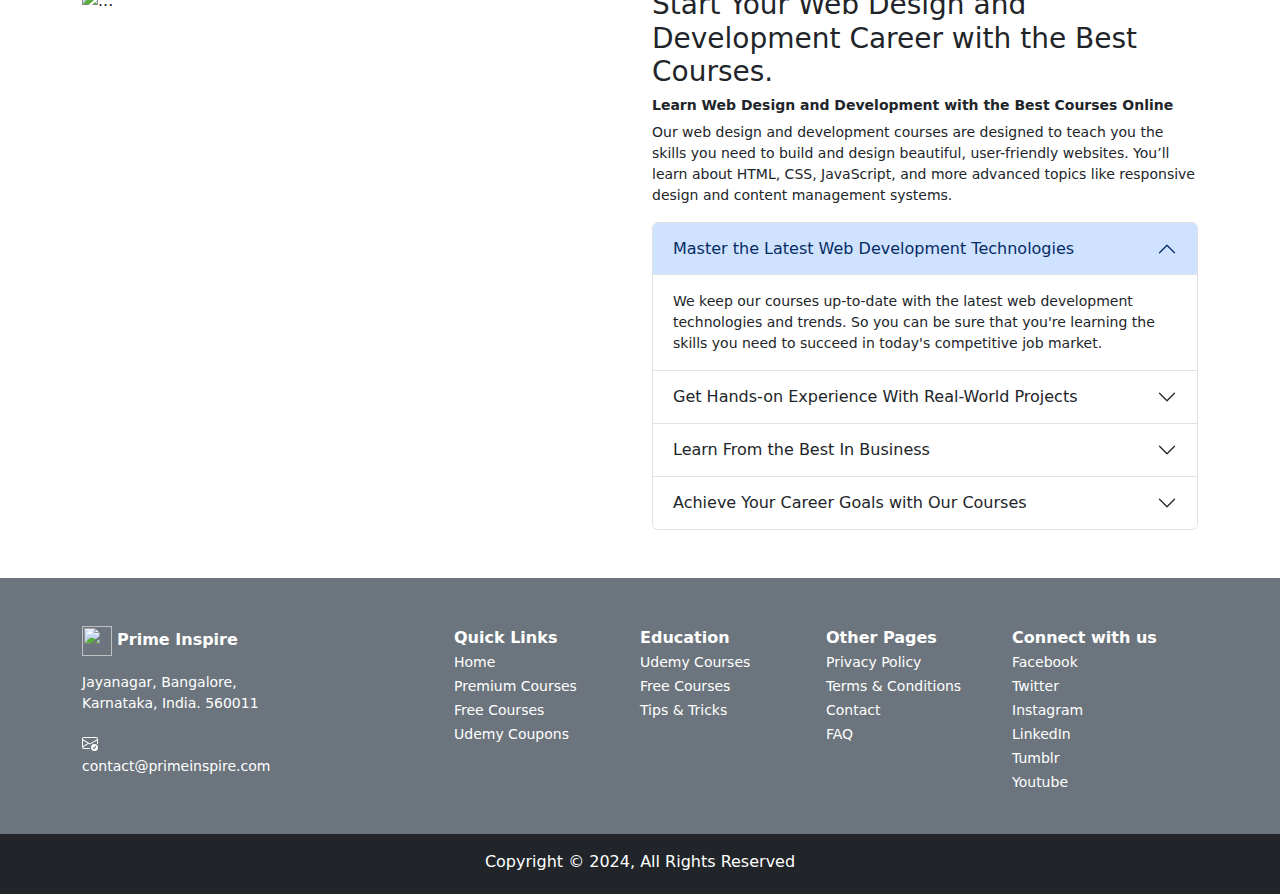
==== commit 778da954: "Education Complete" ====
--- a/Education_03/index.html
+++ b/Education_03/index.html
@@ -34,9 +34,7 @@
                     <li class="nav-item">
                         <a href="index.html" class="nav-link active" aria-current="page">Home</a>
                     </li>
-                    <li class="nav-item">
-                        <a href="about.html" class="nav-link">About</a>
-                    </li>
+                    
                     <li class="nav-item">
                         <a href="courses.html" class="nav-link">Courses</a>
                     </li>
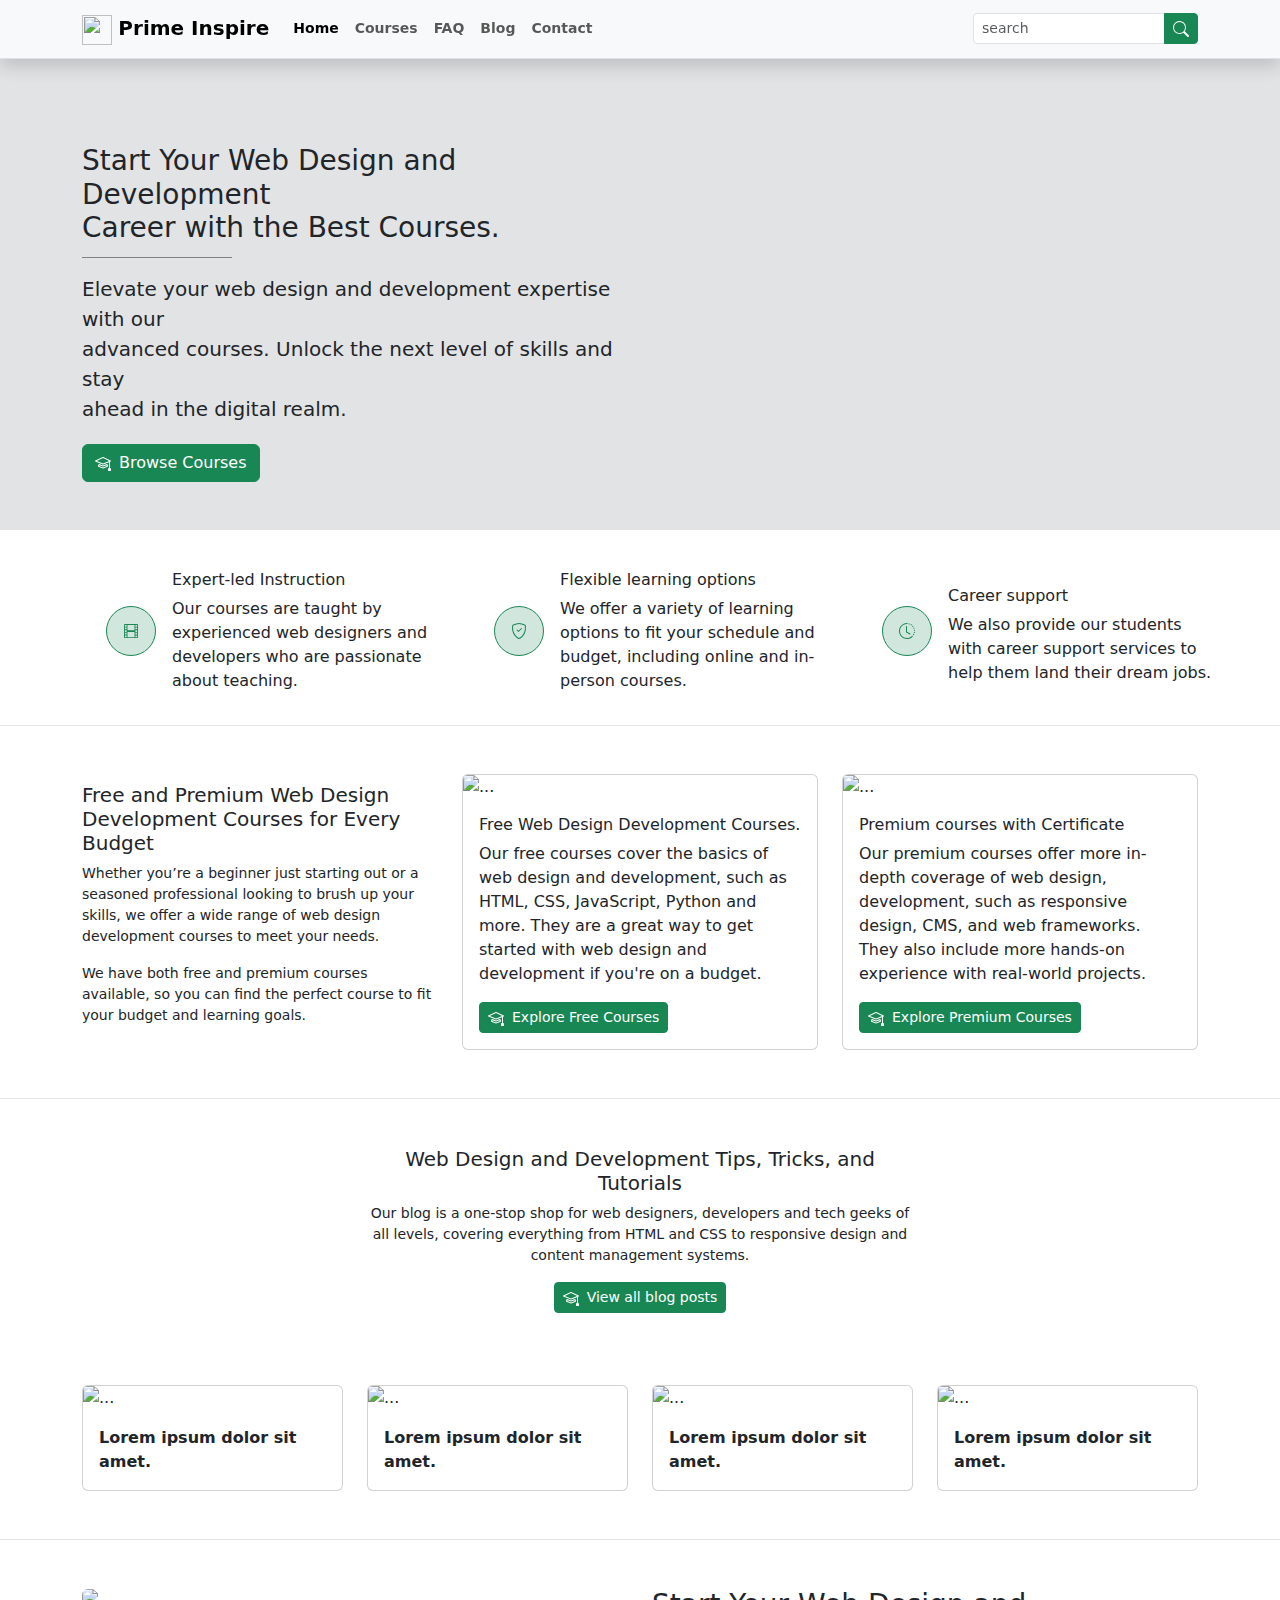
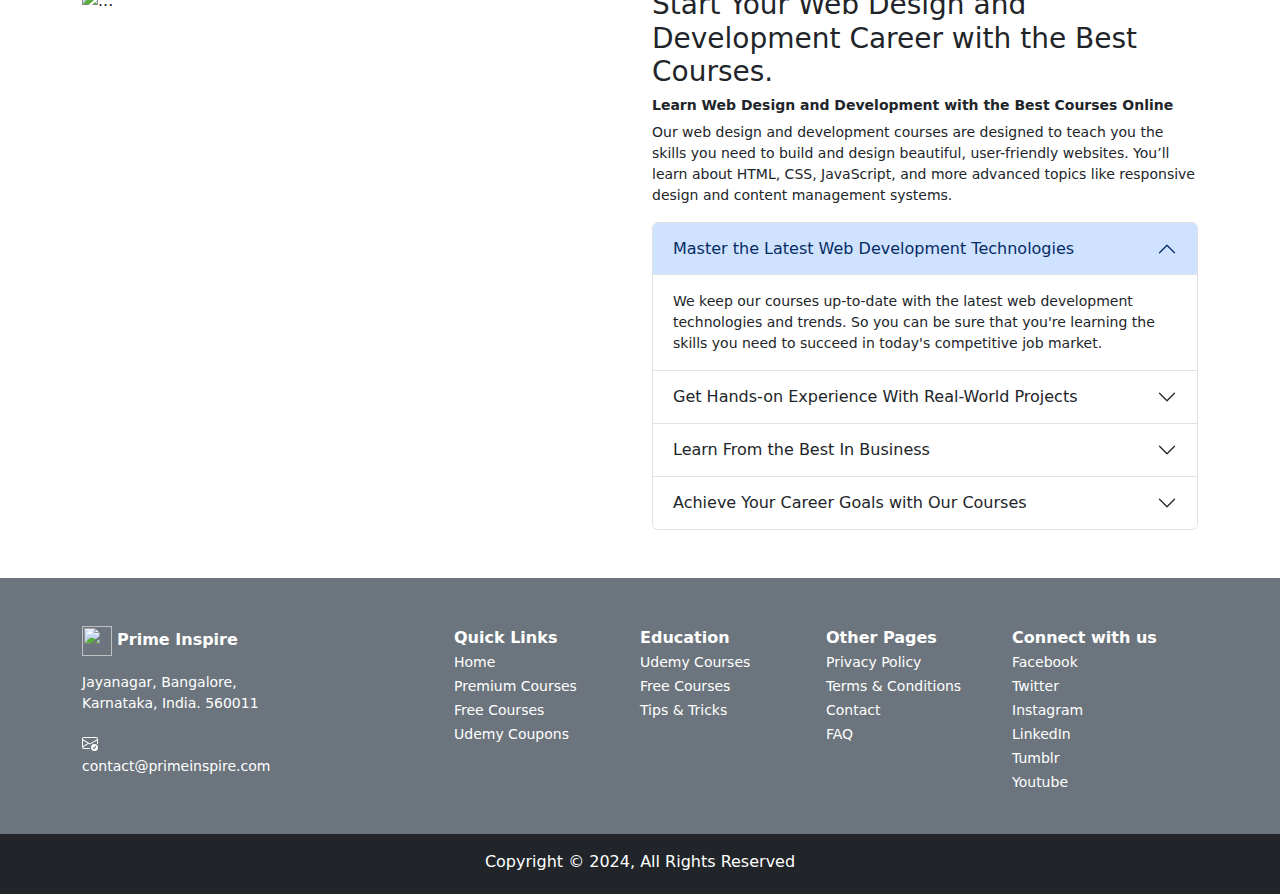
==== commit 5abe9e13: "Responsiveness changed" ====
--- a/Education_03/index.html
+++ b/Education_03/index.html
@@ -32,25 +32,25 @@
             <div class="collapse navbar-collapse" id="navbar-content">
                 <ul class="navbar-nav me-auto mb-2 mb-lg-0">
                     <li class="nav-item">
-                        <a href="index.html" class="nav-link active" aria-current="page">Home</a>
+                        <a href="index.html " class="nav-link active fw-bold" aria-current="page">Home</a>
                     </li>
                     
                     <li class="nav-item">
-                        <a href="courses.html" class="nav-link">Courses</a>
-                    </li>
-                    <li class="nav-item">
-                        <a href="faq.html" class="nav-link">FAQ</a>
-                    </li>
-                    <li class="nav-item">
-                        <a href="blog.html" class="nav-link">Blog</a>
-                    </li>
-                    <li class="nav-item">
-                        <a href="contact.html" class="nav-link">Contact</a>
+                        <a href="courses.html" class="nav-link fw-bold ">Courses</a>
+                    </li>
+                    <li class="nav-item">
+                        <a href="faq.html" class="nav-link fw-bold">FAQ</a>
+                    </li>
+                    <li class="nav-item">
+                        <a href="blog.html" class="nav-link fw-bold">Blog</a>
+                    </li>
+                    <li class="nav-item">
+                        <a href="contact.html" class="nav-link fw-bold">Contact</a>
                     </li>
                 </ul>
                 <form action="" class="d-flex">
                     <div class="input-group">
-                        <input type="search" class="form-control form-control-sm" placeholder="search"  name="" id="">
+                        <input type="search" class="form-control form-control-sm border-none" placeholder="search"  name="" id="">
                         <button type="submit" class="btn btn-sm btn-success"><svg xmlns="http://www.w3.org/2000/svg" width="16" height="16" fill="currentColor" class="bi bi-search" viewBox="0 0 16 16">
                             <path d="M11.742 10.344a6.5 6.5 0 1 0-1.397 1.398h-.001c.03.04.062.078.098.115l3.85 3.85a1 1 0 0 0 1.415-1.414l-3.85-3.85a1.007 1.007 0 0 0-.115-.1zM12 6.5a5.5 5.5 0 1 1-11 0 5.5 5.5 0 0 1 11 0"/>
                           </svg></button>
@@ -133,14 +133,14 @@
     <section>
         <div class="container my-5">
             <div class="row g-4">
-                <div class="col-md-4 d-flex justify-content-center align-items-center">
+                <div class="col-12 col-lg-4 d-flex justify-content-center align-items-center">
                     <div class="">
                         <h5 class="fw-normal">Free and Premium Web Design Development Courses for Every Budget</h5>
                         <p class="small">Whether you’re a beginner just starting out or a seasoned professional looking to brush up your skills, we offer a wide range of web design development courses to meet your needs.</p>
                         <p class="small">We have both free and premium courses available, so you can find the perfect course to fit your budget and learning goals.</p>
                     </div>
                 </div>
-                <div class="col-md-4">
+                <div class="col-lg-4">
                     <div class="card">
                         <img src="https://source.unsplash.com/random/700x350" class="card-img-top" alt="...">
                         <div class="card-body">
@@ -153,7 +153,7 @@
                         </div>
                       </div>
                 </div>
-                <div class="col-md-4">
+                <div class="col-lg-4">
                     <div class="card" >
                         <img src="https://source.unsplash.com/random/700x350" class="card-img-top" alt="...">
                         <div class="card-body">
@@ -189,14 +189,14 @@
                            
                         </div>
                     </div>
-                    <div class="col-md-3 ">
+                    <div class="col-md-6 col-lg-3 ">
                         <div class="card">
                         <img src="https://source.unsplash.com/random/700x350" class="card-img-top" alt="...">
                         <div class="card-body">
                           <p class="card-text fw-semibold">Lorem ipsum dolor sit amet.</p>
                         </div>
                       </div></div>
-                    <div class="col-md-3 ">
+                    <div class="col-md-6 col-lg-3 ">
                         <div class="card">
                             <img src="https://source.unsplash.com/random/700x350" class="card-img-top" alt="...">
                             <div class="card-body">
@@ -204,7 +204,7 @@
                             </div>
                           </div>
                     </div>
-                    <div class="col-md-3 ">
+                    <div class="col-md-6 col-lg-3 ">
                         <div class="card">
                             <img src="https://source.unsplash.com/random/700x350" class="card-img-top" alt="...">
                             <div class="card-body">
@@ -212,7 +212,7 @@
                             </div>
                           </div>
                     </div>
-                    <div class="col-md-3 ">
+                    <div class="col-md-6 col-lg-3 ">
                         <div class="card" >
                             <img src="https://source.unsplash.com/random/700x350" class="card-img-top" alt="...">
                             <div class="card-body">
--- a/Education_03/style.css
+++ b/Education_03/style.css
@@ -2,4 +2,8 @@
 width: 30px;
 height: 30px;
 
-}+}
+.form-control:focus {
+    border-color: #28a745;
+    box-shadow: none;
+  }